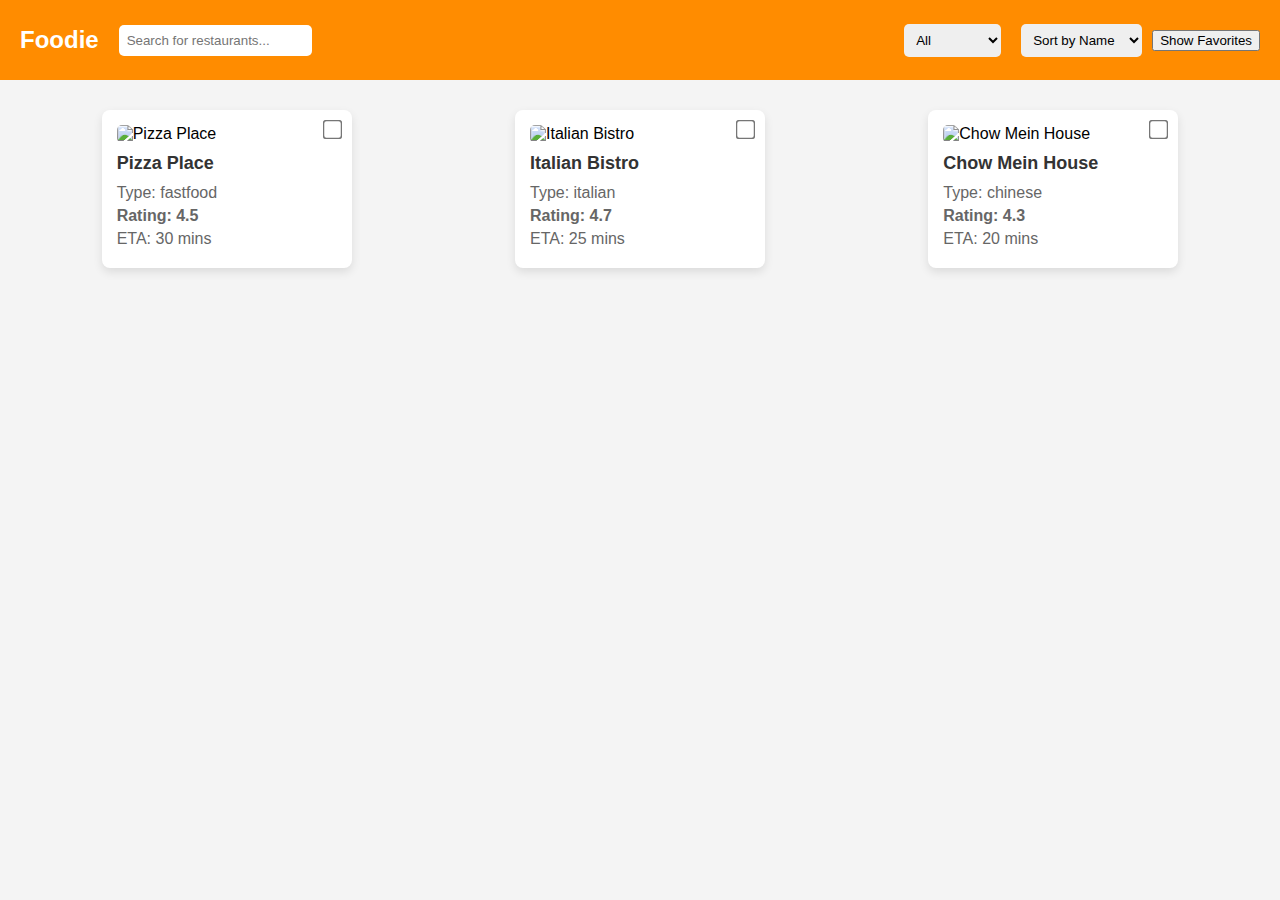
==== Online Food ordering system/index.html @ 28a49739 "Add files via upload" ====
<!DOCTYPE html>
<html lang="en">
<head>
    <meta charset="UTF-8">
    <meta name="viewport" content="width=device-width, initial-scale=1.0">
    <title>Restaurant Finder</title>
    <link rel="stylesheet" href="index.css">
</head>
<body>
    <header>
        <nav class="navbar">
            <div class="navbar-left">
                <h1 class="logo">Foodie</h1>
                <input type="text" id="search" placeholder="Search for restaurants..." />
            </div>
            <div class="navbar-right">
                <select id="filter">
                    <option value="all">All</option>
                    <option value="fastfood">Fast Food</option>
                    <option value="italian">Italian</option>
                    <option value="chinese">Chinese</option>
                </select>
                <select id="sort">
                    <option value="name">Sort by Name</option>
                    <option value="rating">Sort by Rating</option>
                    <option value="eta">Sort by ETA</option>
                </select>
                <button id="show-favorites">Show Favorites</button>
            </div>
        </nav>
    </header>
    <main id="restaurant-list" class="restaurant-list"></main>
    <script src="index.js"></script>
</body>
</html>
---- Online Food ordering system/index.css ----
body {
    font-family: Arial, sans-serif;
    margin: 0;
    padding: 0;
    background-color: #f4f4f4;
}

.navbar {
    display: flex;
    justify-content: space-between;
    align-items: center;
    padding: 10px 20px;
    background: #ff8c00;
    color: #fff;
}

.navbar-left {
    display: flex;
    align-items: center;
}

.navbar-left .logo {
    margin-right: 20px;
    font-size: 24px;
    font-weight: bold;
}

.navbar-left input {
    padding: 8px;
    border: none;
    border-radius: 5px;
    outline: none;
}

.navbar-right {
    display: flex;
    align-items: center;
}

.navbar-right select {
    padding: 8px;
    margin: 0 10px;
    border-radius: 5px;
    border: none;
}

.restaurant-list {
    display: flex;
    flex-wrap: wrap;
    justify-content: space-around;
    padding: 20px;
}

.restaurant-card {
    background: white;
    border-radius: 8px;
    padding: 15px;
    margin: 10px;
    width: 220px;
    box-shadow: 0 4px 10px rgba(0, 0, 0, 0.1);
    transition: transform 0.2s, box-shadow 0.2s, background-color 0.2s;
    position: relative;
    overflow: hidden;
}

.restaurant-card:hover {
    transform: scale(1.03);
    box-shadow: 0 6px 20px rgba(0, 0, 0, 0.2);
    background-color: #fafafa;
}

.restaurant-card h3 {
    margin: 0 0 10px 0;
    font-size: 18px;
    color: #333;
}

.restaurant-card p {
    margin: 5px 0;
    color: #666;
}

.checkbox {
    position: absolute;
    top: 10px;
    right: 10px;
    cursor: pointer;
    transform: scale(1.5); /* Make the checkbox larger */
}

.rating {
    font-weight: bold;
    color: #ff8c00;
    margin-top: 5px;
}

.restaurant-card img {
    width: 100%;
    border-radius: 5px;
    margin-bottom: 10px;
}
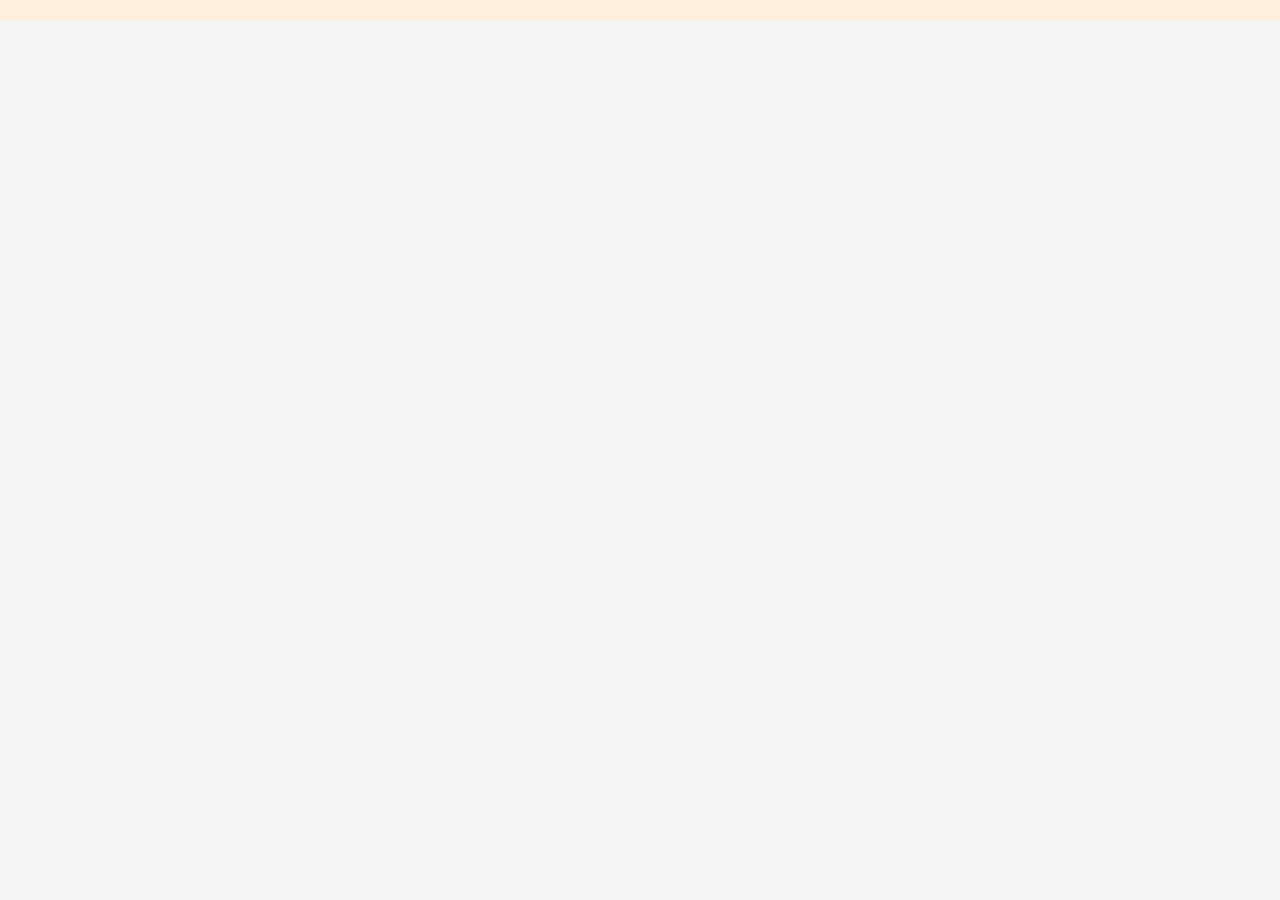
==== commit 3566ea34: "Uploaded with compnents and modular pproach" ====
--- a/Online Food ordering system/index.html
+++ b/Online Food ordering system/index.html
@@ -1,3 +1,4 @@
+<!--
 <!DOCTYPE html>
 <html lang="en">
 <head>
@@ -32,4 +33,20 @@
     <main id="restaurant-list" class="restaurant-list"></main>
     <script src="index.js"></script>
 </body>
+</html> -->
+
+<!DOCTYPE html>
+<html lang="en">
+<head>
+    <meta charset="UTF-8">
+    <meta name="viewport" content="width=device-width, initial-scale=1.0">
+    <title>Restaurant Finder</title>
+    <link rel="stylesheet" href="index.css">
+</head>
+<body>
+    <header id="navbar"></header>
+    <div id="tags" class="tags-container"></div>
+    <main id="restaurant-list" class="restaurant-list"></main>
+    <script type="module" src="index.js"></script>
+</body>
 </html>
--- a/Online Food ordering system/index.css
+++ b/Online Food ordering system/index.css
@@ -1,4 +1,4 @@
-body {
+/*body {
     font-family: Arial, sans-serif;
     margin: 0;
     padding: 0;
@@ -86,7 +86,7 @@
     right: 10px;
     cursor: pointer;
     transform: scale(1.5); /* Make the checkbox larger */
-}
+/*}
 
 .rating {
     font-weight: bold;
@@ -99,3 +99,119 @@
     border-radius: 5px;
     margin-bottom: 10px;
 }
+*/
+
+body {
+    font-family: Arial, sans-serif;
+    margin: 0;
+    padding: 0;
+    background-color: #f4f4f4;
+}
+
+.navbar {
+    display: flex;
+    justify-content: space-between;
+    align-items: center;
+    padding: 10px 20px;
+    background: #ff8c00;
+    color: #fff;
+}
+
+.navbar-left {
+    display: flex;
+    align-items: center;
+}
+
+.navbar-left .logo {
+    margin-right: 20px;
+    font-size: 24px;
+    font-weight: bold;
+}
+
+.navbar-left input {
+    padding: 8px;
+    border: none;
+    border-radius: 5px;
+    outline: none;
+}
+
+.navbar-right {
+    display: flex;
+    align-items: center;
+}
+
+.navbar-right select {
+    padding: 8px;
+    margin: 0 10px;
+    border-radius: 5px;
+    border: none;
+}
+
+.tags-container {
+    display: flex;
+    justify-content: center;
+    padding: 10px 0;
+    background-color: #ffefdb;
+}
+
+.tag {
+    background-color: #ff8c00;
+    color: white;
+    padding: 8px 12px;
+    margin: 5px;
+    border-radius: 5px;
+    cursor: pointer;
+    transition: background-color 0.2s;
+}
+
+.tag:hover {
+    background-color: #e07b00;
+}
+
+.selected {
+    background-color: #e07b00;
+}
+
+.restaurant-list {
+    display: flex;
+    flex-wrap: wrap;
+    justify-content: space-around;
+    padding: 20px;
+}
+
+.restaurant-card {
+    background: white;
+    border-radius: 8px;
+    padding: 15px;
+    margin: 10px;
+    width: 220px;
+    box-shadow: 0 4px 10px rgba(0, 0, 0, 0.1);
+    transition: transform 0.2s, box-shadow 0.2s, background-color 0.2s;
+    position: relative;
+    overflow: hidden;
+}
+
+.restaurant-card:hover {
+    transform: scale(1.03);
+    box-shadow: 0 6px 20px rgba(0, 0, 0, 0.2);
+}
+
+.restaurant-card img {
+    width: 100%;
+    border-radius: 5px;
+    margin-bottom: 10px;
+}
+
+.rating {
+    font-weight: bold;
+    color: #ff8c00;
+    margin-top: 5px;
+}
+
+.checkbox {
+    position: absolute;
+    top: 10px;
+    right: 10px;
+    cursor: pointer;
+    transform: scale(1.5);
+}
--- a/Online Food ordering system/index.css
+++ b/Online Food ordering system/index.css
@@ -1,4 +1,4 @@
-body {
+/*body {
     font-family: Arial, sans-serif;
     margin: 0;
     padding: 0;
@@ -86,7 +86,7 @@
     right: 10px;
     cursor: pointer;
     transform: scale(1.5); /* Make the checkbox larger */
-}
+/*}
 
 .rating {
     font-weight: bold;
@@ -99,3 +99,119 @@
     border-radius: 5px;
     margin-bottom: 10px;
 }
+*/
+
+body {
+    font-family: Arial, sans-serif;
+    margin: 0;
+    padding: 0;
+    background-color: #f4f4f4;
+}
+
+.navbar {
+    display: flex;
+    justify-content: space-between;
+    align-items: center;
+    padding: 10px 20px;
+    background: #ff8c00;
+    color: #fff;
+}
+
+.navbar-left {
+    display: flex;
+    align-items: center;
+}
+
+.navbar-left .logo {
+    margin-right: 20px;
+    font-size: 24px;
+    font-weight: bold;
+}
+
+.navbar-left input {
+    padding: 8px;
+    border: none;
+    border-radius: 5px;
+    outline: none;
+}
+
+.navbar-right {
+    display: flex;
+    align-items: center;
+}
+
+.navbar-right select {
+    padding: 8px;
+    margin: 0 10px;
+    border-radius: 5px;
+    border: none;
+}
+
+.tags-container {
+    display: flex;
+    justify-content: center;
+    padding: 10px 0;
+    background-color: #ffefdb;
+}
+
+.tag {
+    background-color: #ff8c00;
+    color: white;
+    padding: 8px 12px;
+    margin: 5px;
+    border-radius: 5px;
+    cursor: pointer;
+    transition: background-color 0.2s;
+}
+
+.tag:hover {
+    background-color: #e07b00;
+}
+
+.selected {
+    background-color: #e07b00;
+}
+
+.restaurant-list {
+    display: flex;
+    flex-wrap: wrap;
+    justify-content: space-around;
+    padding: 20px;
+}
+
+.restaurant-card {
+    background: white;
+    border-radius: 8px;
+    padding: 15px;
+    margin: 10px;
+    width: 220px;
+    box-shadow: 0 4px 10px rgba(0, 0, 0, 0.1);
+    transition: transform 0.2s, box-shadow 0.2s, background-color 0.2s;
+    position: relative;
+    overflow: hidden;
+}
+
+.restaurant-card:hover {
+    transform: scale(1.03);
+    box-shadow: 0 6px 20px rgba(0, 0, 0, 0.2);
+}
+
+.restaurant-card img {
+    width: 100%;
+    border-radius: 5px;
+    margin-bottom: 10px;
+}
+
+.rating {
+    font-weight: bold;
+    color: #ff8c00;
+    margin-top: 5px;
+}
+
+.checkbox {
+    position: absolute;
+    top: 10px;
+    right: 10px;
+    cursor: pointer;
+    transform: scale(1.5);
+}
